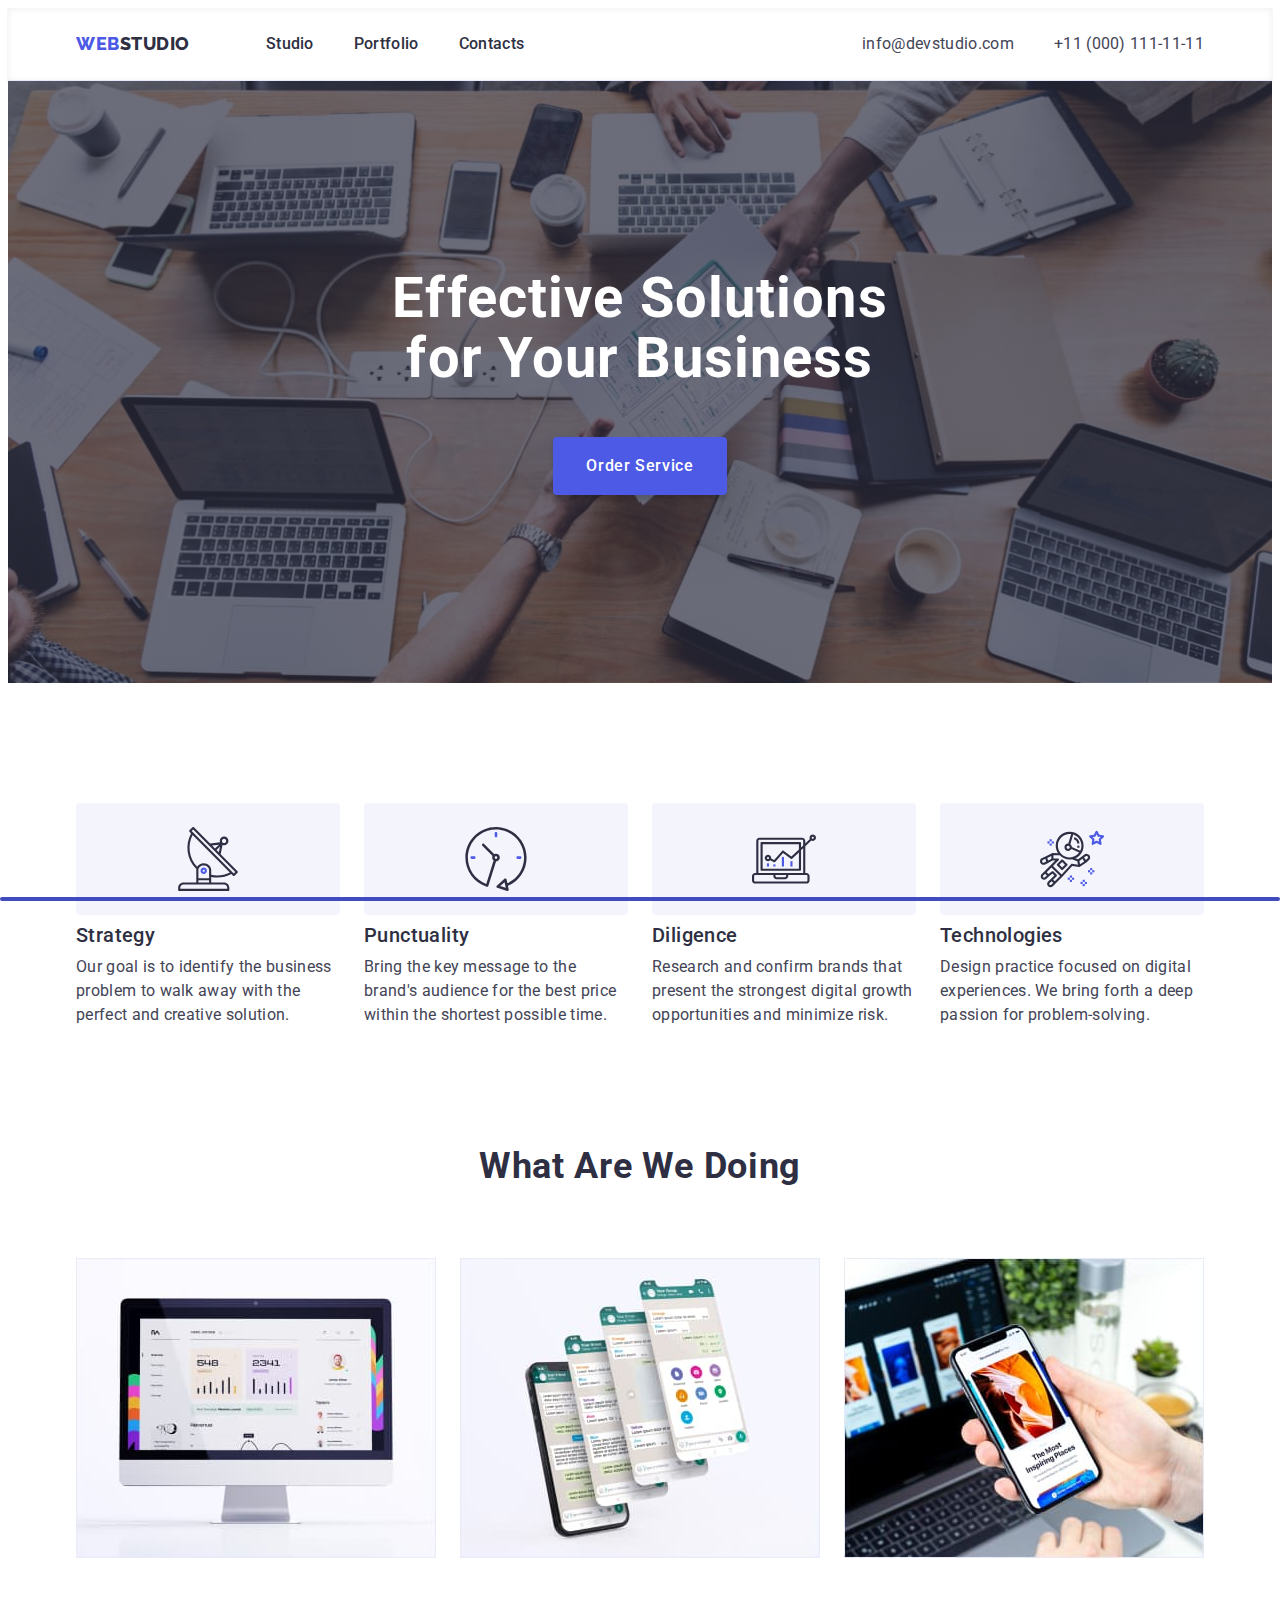
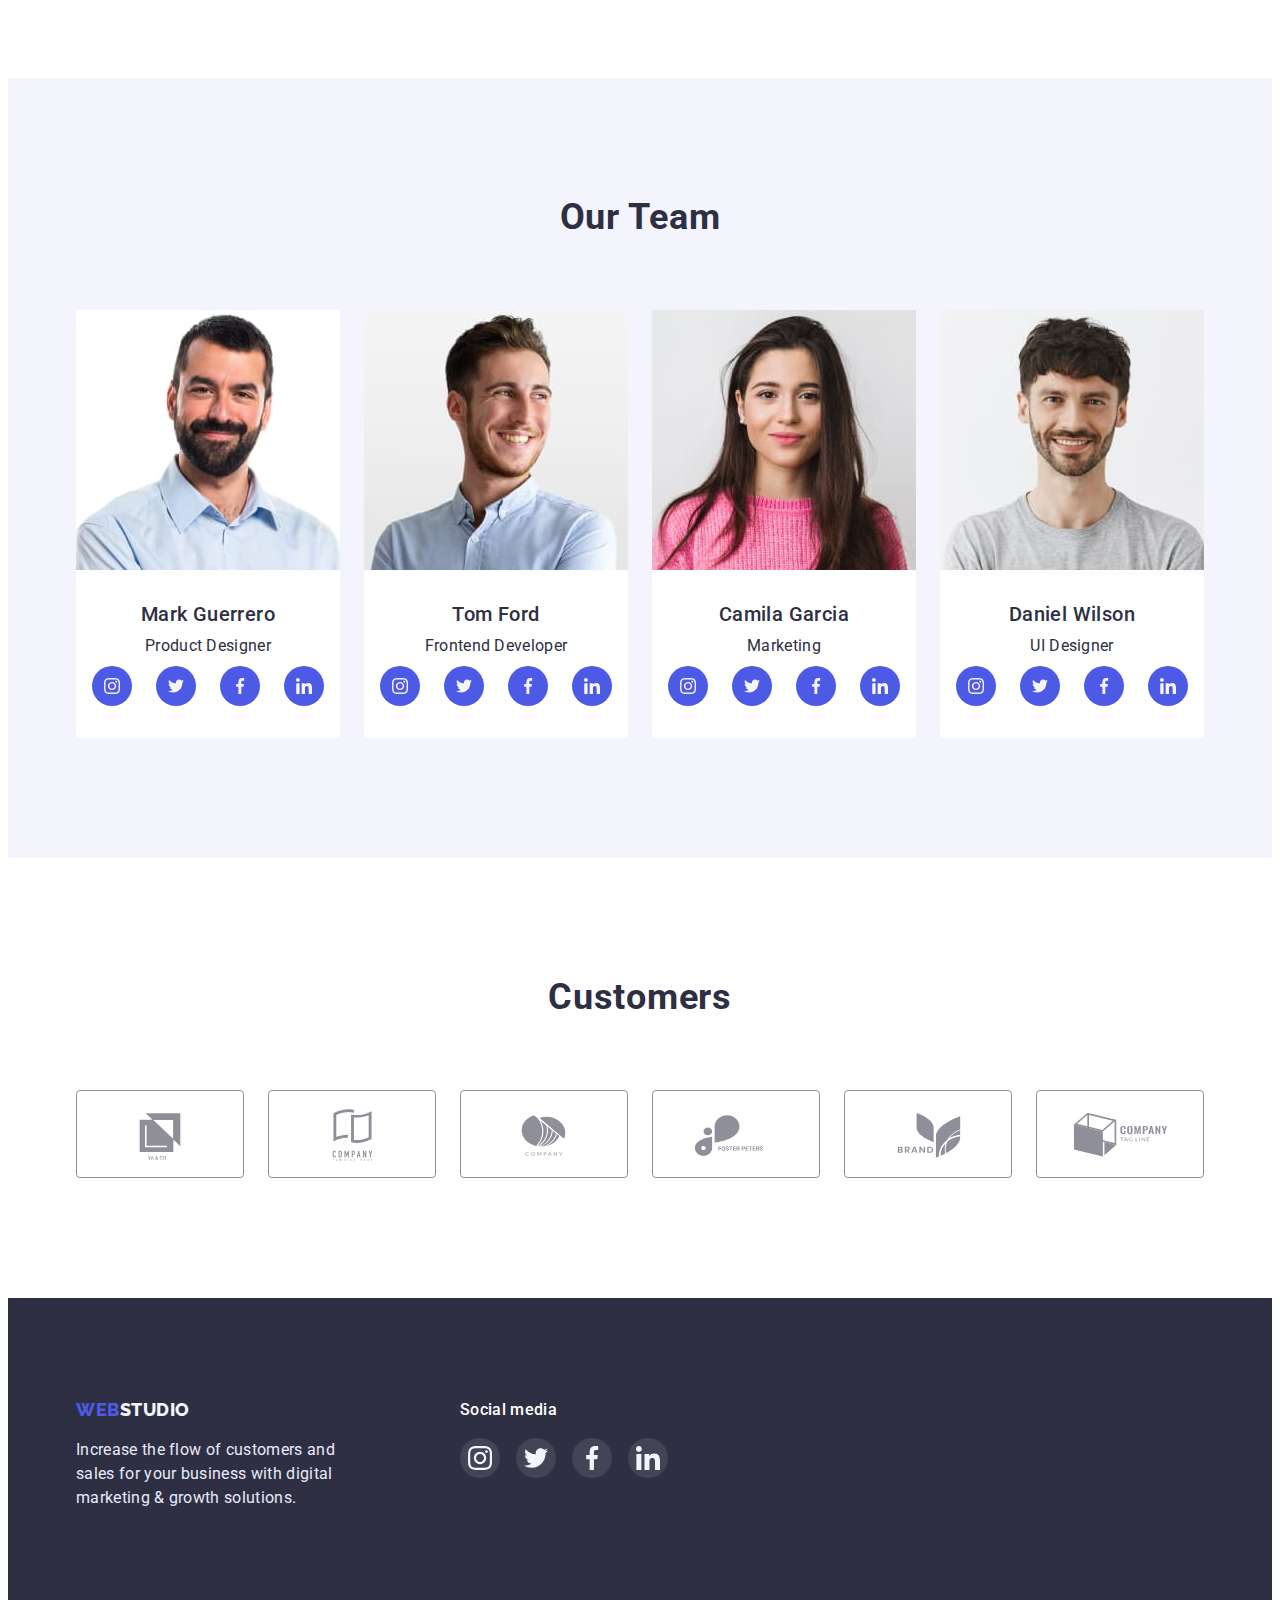
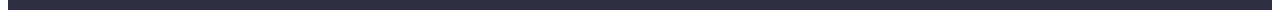
==== index.html @ 464c11f9 "Initial commit" ====
<!DOCTYPE html>
<html lang="en">
<head>
    <meta charset="UTF-8">
    <meta http-equiv="X-UA-Compatible" content="IE=edge">
    <meta name="viewport" content="width=device-width, initial-scale=1.0">
    <title>Domashka1</title>
    <link href="https://fonts.googleapis.com/css2?family=Raleway:wght@800&family=Roboto:wght@400;500;700;900&display=swap" rel="stylesheet">
    <link rel="stylesheet" href="https://cdnjs.cloudflare.com/ajax/libs/modern-normalize/1.1.0/modern-normalize.min.css" 
    integrity="sha512-wpPYUAdjBVSE4KJnH1VR1HeZfpl1ub8YT/NKx4PuQ5NmX2tKuGu6U/JRp5y+Y8XG2tV+wKQpNHVUX03MfMFn9Q==" 
    crossorigin="anonymous" 
    referrerpolicy="no-referrer" />
    <link rel="stylesheet" href="./css/styles.css"/>

</head>
<body>
<!--Шапка--> 

    <header class="page-header">  
        <div class="container main-header">
            <nav class="main-header" class="link">
         <a href="./index.html" class="logo"><span class="accent">Web</span>Studio</a>
            <ul class="site-nav list">
             <li class="item">
                <a class="nav-link current" href="./index.html">
                    Studio
                </a>
            </li>
             <li class="item"><a class="nav-link" href="./portfolio.html">Portfolio</a></li> 
             <li class="item"><a class="nav-link" href="Contacts">Contacts</a></li>
            </ul>
         </nav>
    
        <address class="address-link"> 
            <ul class="contact-link list">
                <li class="item"> <a href="mailto:info@devstudio.com" class="contact-link">info@devstudio.com</a></li>
                <li class="item"> <a href="tel:+11(000)1111111" class="contact-link">+11 (000) 111-11-11</a></li>
            </ul>
        </address>
        </div> 
    </header>
    <!--Герой-->
    <main>
       
        <section class="hero" class="section no-padding">
            <div class="business" class="container">
            <h1 class="hero-title">Effective Solutions for Your Business</h1>
            <button type="button" class="button primary">Order Service</button>
            </div>
         </section>
      
       

        <!--Функції--> 
    
        <section class="advantages" class="section no-padding"> <h2 class="visually-hidden">Наші переваги</h2>
            <div class="container">
        <ul class="strategy list">
            <li class="right icon-vector">
               <h3 class="section-title">Strategy</h3>
                <p class="section-text">Our goal is to identify the business
                    problem to walk away with the perfect and creative solution.</p>
            </li>
            <li class="right icon-cloc">
              <h3 class="section-title">Punctuality</h3>
                <p class="section-text">Bring the key message to the brand's audience for the best price 
                    within the shortest possible time.</p>
            </li>
            <li class="right icon-diagram">
              <h3 class="section-title">Diligence</h3>
              <p  class="section-text">Research and confirm brands that present the strongest digital 
                growth opportunities and minimize risk.</p>
            </li>
            <li class="right icon-astronaut">
            <h3 class="section-title">Technologies</h3>
            <p class="section-text" >Design practice focused on digital experiences. 
                We bring forth a deep passion for problem-solving.</p>
            </li>
         </ul>
        </div>
     </section>

    <!--Переваги -->  

     <section class="we-doing" class="section no-padding">
        <div class="container">
         <h2 class="work-list">What are we doing</h2>
        <ul class="work-card list"> 
            <li>
             <img src="./images/img111.jpg" alt="програмування" width="360">
            </li>
            <li>
                <img src="./images/img(22).jpg" alt="написання кодування" width="360"> 
            </li>
             <li>
               <img src="./images/img(3).jpg" alt="дизайн" width="360">
             </li>
        </ul>
    </div>
     </section>

     <section class="section-team" class="section no-padding" >
       
        <div class="container">
            <div class="team-list"></div>
        <h2 class="work-list">Our Team</h2>
        <ul class="photo-card list">
            <li class="section-personnel">
                <img src="./images/img1.jpg" alt="дизайнер" width="264">

                <div class="pecture-bottom">
                <h3 class="letter-staff">Mark Guerrero</h3>
                <p class="specialty-section">Product Designer</p>
                <ul class="socials-list list">
                    <li class="socials-item">
                        <a class="socials-link" href="">
                            <svg class="socials-icon">
                                <use href="./images/icons.svg#icon-instagram"></use>
                            </svg>
                        </a>
                    </li>
                    <li class="socials-item">
                        <a class="socials-link" href="">
                            <svg class="socials-icon">
                                <use href="./images/icons.svg#icon-twitter"></use> 
                            </svg>
                        </a>
                    </li>
                    <li class="socials-item">
                        <a class="socials-link" href="">
                            <svg class="socials-icon">
                                <use href="./images/icons.svg#icon-facebook"></use> 
                            </svg>
                        </a>
                    </li>
                    <li class="socials-item">
                        <a class="socials-link" href="">
                        <svg class="socials-icon">
                            <use href="./images/icons.svg#icon-linkedin"></use> 
                        </svg>
                        </a>
                    </li>
                </ul>
                </div>
            </li>
            <li class="section-personnel">
                <img src="./images/img2.jpg" alt="розробник" width="264">
                
                <div class="pecture-bottom">
                <h3 class="letter-staff">Tom Ford</h3>
               <p class="specialty-section">Frontend Developer</p>
               <ul class="socials-list">
                  <li class="socials-item">
                    <a class="socials-link" href="">
                        <svg class="socials-icon">
                            <use href="./images/icons.svg#icon-instagram"></use> 
                        </svg>
                    </a>
                </li>
                  <li class="socials-item">
                    <a class="socials-link" href="">
                        <svg class="socials-icon">
                            <use href="./images/icons.svg#icon-twitter"></use> 
                        </svg>
                    </a>
                </li>
                  <li class="socials-item">
                    <a class="socials-link" href="">
                        <svg class="socials-icon">
                            <use href="./images/icons.svg#icon-facebook"></use> 
                        </svg>
                    </a>
                </li>
                  <li class="socials-item">
                    <a class="socials-link" href="">
                        <svg class="socials-icon">
                            <use href="./images/icons.svg#icon-linkedin"></use> 
                        </svg>
                    </a>
                </li>
            </ul>
                </div>
            </li>
            <li class="section-personnel">
                <img src="./images/img3.jpg" alt="маркетолог" width="264">
                
                <div class="pecture-bottom">
                <h3 class="letter-staff">Camila Garcia</h3>
               <p class="specialty-section">Marketing</p>
               <ul class="socials-list">
                  <li class="socials-item">
                    <a class="socials-link" href="">
                        <svg class="socials-icon">
                            <use href="./images/icons.svg#icon-instagram"></use> 
                        </svg>
                    </a>
                </li>
                  <li class="socials-item">
                    <a class="socials-link" href="">
                        <svg class="socials-icon">
                            <use a href="./images/icons.svg#icon-twitter"></use> 
                        </svg>
                    </a>
                </li>
                  <li class="socials-item">
                    <a class="socials-link" href="">
                        <svg class="socials-icon">
                            <use href="./images/icons.svg#icon-facebook"></use> 
                        </svg>
                    </a>
                </li>
                  <li class="socials-item">
                    <a class="socials-link" href="">
                        <svg class="socials-icon">
                            <use href="./images/icons.svg#icon-linkedin"></use> 
                        </svg>
                    </a>
                </li>
            </ul>
                </div>
            </li>
            <li class="section-personnel">
                <img src="./images/img4.jpg" alt="головний" width="264">
                
                <div class="pecture-bottom">
                <h3 class="letter-staff">Daniel Wilson</h3>
               <p class="specialty-section">UI Designer</p>
               <ul class="socials-list">
                  <li class="socials-item">
                    <a class="socials-link" href="">
                        <svg class="socials-icon">
                            <use  href="./images/icons.svg#icon-instagram"></use> 
                        </svg>
                    </a>
                </li>
                  <li class="socials-item">
                    <a class="socials-link" href="">
                        <svg class="socials-icon">
                            <use href="./images/icons.svg#icon-twitter"></use> 
                        </svg>
                    </a>
                </li>
                  <li class="socials-item">
                    <a class="socials-link" href="">
                        <svg class="socials-icon">
                            <use href="./images/icons.svg#icon-facebook"></use> 
                        </svg>
                    </a>
                </li>
                  <li class="socials-item">
                    <a class="socials-link" href="">
                        <svg class="socials-icon">
                            <use href="./images/icons.svg#icon-linkedin"></use> 
                        </svg>
                    </a>
                </li>
            </ul>
                </div>
            </li>
        </ul>
    </div>
   </section>
   
   <section class="customers"class="section no-padding">
    <div class="container">
        <h2 class="title">Customers</h2>
    <ul class="customers-list"> 
        <li class="customers-item">
         <a class="information-company" href="">
            <svg class="icons-company">
                <use href="./images/icons.svg#icon-Logo1"></use>
            </svg>
         </a>
         
        </li>
        <li class="customers-item">
            <a class="information-company" href="">
                <svg class="icons-company">
                    <use href="./images/icons.svg#icon-Logo2"></use>
                </svg>
             </a> 
        </li>
        <li class="customers-item">
            <a class="information-company" href="">
                <svg class="icons-company">
                    <use href="./images/icons.svg#icon-Logo3"></use>
                </svg>
             </a>
         </li>
         <li class="customers-item">
            <a class="information-company" href="">
                <svg class="icons-company">
                    <use href="./images/icons.svg#icon-Logo4"></use>
                </svg>
             </a>
         </li>
         <li class="customers-item">
            <a class="information-company" href="">
                <svg class="icons-company">
                    <use href="./images/icons.svg#icon-Logo5"></use>
                </svg>
             </a>
         </li>
         <li class="customers-item">
            <a class="information-company" href="">
                <svg class="icons-company">
                    <use href="./images/icons.svg#icon-Logo6"></use>
                </svg>
             </a>
         </li>
    </ul>
</div>
 </section>

</main>
  
<!--Футер-->
<footer class="footer"> 
    <div class="foot-tex container">
    <div>
    <a href="./index.html" class="logo"><span class="accent">Web</span><span class="logo-footer">Studio</span></a>
    <p class="footer-text">Increase the flow of customers and sales for your business with digital marketing & growth solutions.</p>
</div>

      <div class="container-footer">
        <p class="text-socials">Social media</p>
        <ul class="socials-list-footer">
            <li class="socials-footer">
                <a class="socials-link-footer" href="">
                    <svg class="icon-footer">
                        <use href="./images/icons.svg#icon-instagramf"></use>
                    </svg>
                </a>
            </li>
            <li class="socials-footer">
                <a class="socials-link-footer" href="">
                    <svg class="icon-footer">
                        <use href="./images/icons.svg#icon-twitterf"></use>
                    </svg>
                </a>
            </li>
            <li class="socials-footer">
                <a class="socials-link-footer" href="">
                    <svg class="icon-footer">
                        <use href="./images/icons.svg#icon-facebookf"></use>
                    </svg>
                </a>
            </li>
            <li class="socials-footer">
                <a class="socials-link-footer" href="">
                    <svg class="icon-footer">
                        <use href="./images/icons.svg#icon-linkedif"></use>
                    </svg>
                </a>
            </li>
        </ul>
      </div>
        
    </div>
</footer>
</body>
</html>
---- css/styles.css ----
/* Стилі для STUDIO*/

/* колір основного тексту  #434455 */
/* колір другорядного тексту #2E2F42 */
/* білий текст #FFFFFF */
/* акцент #4D5AE5 */
/* колір фону макету там де контакти #FFFFFF */
/* колір фону #F4F4FD */
/* колір фону там де кнопка/футер #2E2F42 */
/* другорядний колір фону макету/фотокартки #F4F4FD */
/* лого #F4F4FD */
/* лого #4D5AE5 */
/* лого #2E2F42 */
/* text-footer*/
/* customers-color */
/* колір основного тексту #2E2F42 */
/* колір другорядного тексту #434455 */
/* колір фону макету #FFFFFF */
/* footer #2E2F42 */  
/* білий текст #E7E9FC */
/* logo #F4F4FD */
/* кнопка активна #404BBF */
/* неактивна кнопка #4D5AE5 */
:root {
    --primary-text-color: #434455;
    --title-text-color: #2E2F42;
    --accent-color: #4D5AE5;
    --text-white-color: #FFFFFF;
    --secondary-fond-color: #2E2F42;
    --secondary-color-photocard: #F4F4FD;
    --text-color-footer: #E7E9FC;
    --customers-color: #8E8F99;
    
    --main-color-text: #2E2F42;
    --color-secondary-text: #434455;
    --color-maket: #FFFFFF;
    --color-footer: #2E2F42;
    --color-button-active: #404BBF;
}

img{
    display: block;
    max-width: 100%;
    height: auto;
}

* {box-sizing: border-box;
}




.list {
    padding: 0; 
    margin: 0;  
    list-style: none;
   }



p,
h1,
h2,
h3,
h4,
ul {
 margin-top: 0;
 margin-bottom: 0;
}


.page-header {
    border-bottom: 1px solid #e7e9fc;
    box-shadow: inset 0px 1px 6px 0px rgba(46, 47, 66, 0.08), 
                      0px 1px 1px 0px rgba(46, 47, 66, 0.16),
                      0px 2px 1px 0px  rgba(46, 47, 66, 0.08);
}

.main-header {
    display: flex;
    align-items: center;
}





.container {
   margin-left: auto;
    margin-right: auto;
    width: 1158px;
    padding-left: 15px;
    padding-right: 15px;
     }
  


body {
font-size: 16px;   
background-color: var(--text-white-color);
color: var(--secondary-fond-color);
font-family: Roboto, sans-serif;
}

/* logo */

.logo {
    font-family: 'Raleway';
    font-weight: 800;
    font-size: 18px;
    line-height: 1.33;
    letter-spacing: 0.03em;
    text-transform: uppercase;
    color:var(--title-text-color); 
    text-decoration: none; 
    margin-right: 76px;
    }


/* nav-link*/
.nav-link .curent{
    color: #404BBF;
}
.current::after {

    content: "";
    position: absolute;
    display: block;
    left: 0;
    bottom: -1px;
    height: 4px;
    width: 100%;
    border-radius: 2px;
    background-color: #404BBF;
}

.nav-link{

    font-weight: 500;
    line-height: 1.5;
    letter-spacing: 0.02em;
    color: var(--secondary-fond-color);
    text-decoration: none;
    display: flex;
    padding-top: 24px;
    padding-bottom: 24px;
    display: block;
    font-size: 16px;
  }
     .nav-link.curent{
        color: #404BBF;
     }
                

 .site-nav .item{

 }

 .site-nav {         /* в ряд*/
    display: flex; 
    gap: 40px;                       
}


/*.site-nav .item:last-child { 
    margin-right: 0;
    } */

 .site-nav li {
      /* відстань між ними*/
        }

  /* .site-nav .item:not(:last-child) {
    margin-right: 40px; }   */
     
  
   .site-nav  .item + .item {

   }



   .contact-link .item + .item {
    margin-left: 40px;
   }


   .photo-card{
    display: flex;
    gap: 24px;
   }

   .work-card{
   display: flex;
   gap: 24px;
    }

    












    .nav-link:hover{
     color:#404BBF;
       }
    .nav-link:focus{
        color:#404BBF;

    }  

/* contact-link */

.contact-link {
    line-height: 1.5;
    letter-spacing: 0.02em;
    color: var(--primary-text-color);
    text-decoration: none;
    display: flex;
    margin-left: auto;
   }

   .address-link{
    display: flex;
    margin-left: auto;
    font-style: normal;
   }



   .contact-link:hover{
   color: #404BBF;
   }
 
   /* Hero */  

   .hero-title {
    font-weight: 700;
    font-size: 56px;
    line-height: 1.07; 
    letter-spacing: 0.02em;
    color: var(--text-white-color);
    max-width: 496px;
    margin: 0 auto;
    } 

   .hero {
    text-align: center;
    margin-top: 0;
   ; 
     
    max-width: 1440px;
    margin-left: auto;
    margin-right: auto;
    padding: 188px 0;
     
    background-image: linear-gradient(
      to right, 
      rgba(46, 47, 66, 0.7), 
      rgba(46, 47, 66, 0.7)
    ),  
     url(../images/people-office\(1\).jpg);
     background-color:var(--title-text-color);
    background-size: cover;
    background-position: center;
    background-repeat: no-repeat;
   }

 
   .business{
    width: 1158px;
    margin: 0 auto;
    padding-left: 15px;
    padding-right: 15px;
   }





      /* Button */
   
    .button.primary {
    text-align: center;
    font-size: 16px;
    font-family: Roboto, sans-serif;
    color: var(--text-white-color);
    background-color: var(--accent-color);
    border-radius: 4px;
    padding: 16px 32px;
    border: 1px solid transparent;
    margin-top: 48px;
    box-shadow: 0px 4px 4px rgba(0, 0, 0, 0.15); 
    line-height: 1.5;
    letter-spacing: 0.04em;
    cursor: pointer;
    font-weight: 500;
    }
   

.button.primary:hover,
.button.primary:focus{
   background-color:#404BBF;
   color: #FFFFFF;
}
    

.buttons{
        display: flex;
        justify-content: center;
        gap: 24px;
}




    
.poitner{
    cursor: pointer;
}




     /* Section */

       

    .strategy{
        display: flex;
        gap: 24px;
    }

.right{
    width: 264px;
}

 
   
   .right::before{
    display: block;
    content:"";
   height: 112px;
   outline: 1px;
   background-color:#F4F4FD;
   border-radius: 4px;
   background-repeat: no-repeat;
   background-position: center;
   margin-bottom: 8px;
 }
 .icon-vector::before{
    background-image: url(../images/group.svg.svg);
 }
.icon-cloc::before{
    background-image: url(../images/clock.svg.svg);
}
.icon-diagram::before{
    background-image: url(../images/diagram.svg.svg);
}
.icon-astronaut::before{
    background-image: url(../images/astronaut.svg.svg);
}




.advantages{
    padding-top: 120px;
    padding-bottom: 120px;
}


.we-doing{
    padding-bottom: 120px;
}


.section-team{
    top: 1548px;
    background:var(--secondary-color-photocard);
    padding-top: 120px;
    padding-bottom: 120px;
     }







    .visually-hidden{

    position: absolute;
    white-space: nowrap;
    width: 1px;
    height: 1px;
    overflow: hidden;
    border: 0;
    padding: 0;
    clip: rect(0 0 0 0);
    clip-path: inset(50%);
    margin: -1px

    }

.section{
padding-top: 120px;
padding-bottom: 120px;
}
  
.section.no-padding{
    padding-top: 0;
    padding-bottom: 0;
}

    .section-text{
    line-height: 1.5;
    letter-spacing: 0.02em;
     color: var(--primary-text-color);   
    }

    .section-title{
        margin-bottom: 8px;
        font-weight: 500;
        font-size: 20px;
        line-height: 1.2;
        letter-spacing: 0.02em;
        text-transform: capitalize;
        color: var(--secondary-fond-color);   
        }

      /* Work-list*/ 

    .work-list{
        margin-top: 0;
        margin-bottom: 72px;
        font-weight: 700;
        font-size: 36px;
        line-height: 1.1;
        text-align: center;
        letter-spacing: 0.02em;
        text-transform: capitalize;
        color: var(--secondary-fond-color);

         }
        

     .section-personnel{
        background-color: #FFFFFF;
        flex-basis: calc((100% - 72px) / 4 );
        border-radius: 0px 0px 4px 4px;

     }


      .letter-staff{
        margin-top: 0;
        margin-bottom: 8px;
        font-weight: 500;
        font-size: 20px;
        line-height: 1.2;
        text-align: center;
        letter-spacing: 0.02em;
        color: var(--secondary-fond-color);
                }
                
        .specialty-section{
        margin-top: 0;
        margin-bottom: 8px;
        font-weight: 400;
        font-size: 16px;
        line-height: 1.5;
        text-align: center;
        letter-spacing: 0.02em;
             }



           .title{
            font-size: 36px;
            line-height: 1.11;
            letter-spacing: 0.02em;
            text-transform: capitalize;
            text-align: center;
            margin-bottom: 72px;
            ;
            color:var(--main-color-text);
           }
              .customers-list{
              font-style: normal;
              letter-spacing: 0.2em;
              color: var(--customers-color);
              list-style: none;
              display: flex;
              gap: 24px;
              justify-content: space-between;
              align-items: center;
              padding-left: 0px;
            } 
           .information-company{
            display: flex;
            align-items: center;
            justify-content: center;
            width: 168px;
            height: 88px;
            border: 1px solid var(--customers-color);
            color: var(--customers-color);
            border-radius: 4px;
           } 
           .information-company:hover,
           .information-company:focus{
           border-color:var(--color-button-active);   
           color:var(--color-button-active);
           }
            
            .icons-company{
            fill:currentColor;
            height: 56px;
            width: 104px;
           }
             
            .customers-item{
            width: 168px;
            height: 88px;
           }     
           .customers{
            padding-top: 120px;
            padding-bottom: 120px;
           }
    
            /* Footer */

           .footer {
            display: flex;
            background-color:var(--color-footer);
            padding: 100px 0px;
             }

            .accent{
                color:var(--accent-color);  
              }

              .logo-footer{
                margin-top: 0;
                color:var(--secondary-color-photocard);
            }

    .footer-text {
        margin-top: 0;
        margin-bottom: 0;
        line-height: 1.5;
        letter-spacing: 0.02em;
        width: 264px;
        height: 72px;
        box-sizing: content-box;  
                color:var(--text-color-footer);
                margin-top: 16px;
                  } 

   /* socials footer */ 
   .text-socials{
    font-size: 16px; 
    line-height: 1.5;
    font-weight: 500;
    letter-spacing: 0.02em;
    color: var(--text-white-color);
    margin-bottom: 16px;
   }
    
   .container-footer{
    width: 208px;
    margin-left: 120px;
   }
   
   .foot-tex{
    display:flex;
   }
              .socials-footer{
                    width: 40px;
                    height: 40px;
                  } 
                  
             .socials-list-footer{
              margin: 0;
              padding: 0;
              display: flex;
              gap: 16px;
              list-style: none;
             }

             .icon-footer{
                width: 24px;
                height: 24px;
                fill:var(--secondary-color-photocard)
             }


             .socials-link-footer{
                display: flex;
                align-items: center;
                justify-content: center;
               width: 100%;
               height: 100%;
               background-color: rgba(255, 255, 255, 0.1);
               border-radius: 50%;
              
             } 
             .socials-link-footer:focus{
                background-color: rgba(49, 208, 170, 1);
             }
             .socials-link-footer:hover{
               background-color: rgba(49, 208, 170, 1);
             }
                
            

    .pecture-bottom  {
        padding-bottom: 32px;
        padding-top: 32px;
        padding-right: 16px;
        padding-left: 16px;
    }           
                
     .pecture-portfolio {
        padding-bottom: 32px;
        padding-top: 32px;
        padding-right: 16px;
        padding-left: 16px;
        border-left: 1px solid #E7E9FC;
        border-right: 1px solid #E7E9FC; 
        border-bottom: 1px solid #E7E9FC;  ;
     }
 
      /* section */
                     
      .team-list{
        margin-left: auto;
        margin-right: auto;
      }

      



       /* Social */
     .socials-list{
        display: flex;
        gap: 24px;
        list-style: none;
        justify-content: center;
        padding-left: 0px;
     }



     .socials-item{
       width: 40px;
       height: 40px;
     }

     .socials-link{
        display:flex;
        align-items: center;
        justify-content: center;
      width: 100%;
      height: 100%;
      background-color: var(--accent-color);
      border-radius: 50%;
     }
      .socials-link:hover {
       background-color:#404BBF;
      }
      .socials-link:focus {
        background-color: #404BBF;
      }

     .socials-icon{
      width: 16px;
      height: 16px;
      fill: var(--secondary-color-photocard);
     }


.link-button{
font-family: Roboto, sans-serif;
font-size: 16px;
font-style: normal;
font-weight: 500;
line-height: 1.5;
letter-spacing: 0.04em;
background-color: #F4F4FD;
color: #4D5AE5;
border-radius: 4px;
padding: 12px 24px;
border: 1px solid #e7e9fc; 
cursor: pointer;

}

.portfolio-link:hover, 
.portfolio-link:focus{
    box-shadow: 0px 1px 6px rgb(46 47 66 / 8%),
                0px 1px 1px rgb(46 47 66 / 16%),
                0px 2px 1px rgb(46 47 66 / 8%);         
    } 
     
    .portfolio-link{
        display: block;
    }    

   .portfolio{
    padding-bottom: 120px;
    padding-top: 96px; 
} 

 
.flex-element:hover {
    box-shadow: 0px 2px 1px 0px rgba(46, 47, 66, 0.08),
                0px 1px 1px 0px rgba(46, 47, 66, 0.16),  
                0px 1px 6px 0px rgba(46, 47, 66, 0.08);
}

.flex-element:focus {
    box-shadow: 0px 2px 1px 0px rgba(46, 47, 66, 0.08),
                0px 1px 1px 0px rgba(46, 47, 66, 0.16),  
                0px 1px 6px 0px rgba(46, 47, 66, 0.08);
}


.flex-container {
display: flex;
padding: 0;
row-gap: 48px;
column-gap: 24px;
flex-wrap: wrap;
margin-top: 84px;
}


 .flex-element{
    color: var(--text-color-footer);
flex-basis: calc((100% - 2 * 24px) / 3 );
} 




.link-button:hover,
.link-button:focus {
    color:var(--color-maket);
    background-color:var(--color-button-active);
    border-color: transparent;
    box-shadow: 0px 3px 1px rgba(0, 0, 0, 0.10),
             0px 2px 1px rgba(0, 0, 0, 0.08),
             0px 2px 2px rgba(0, 0, 0, 0.12);
}


 
.poitner{
    cursor: pointer;
}

.link{
    text-decoration: none;
}
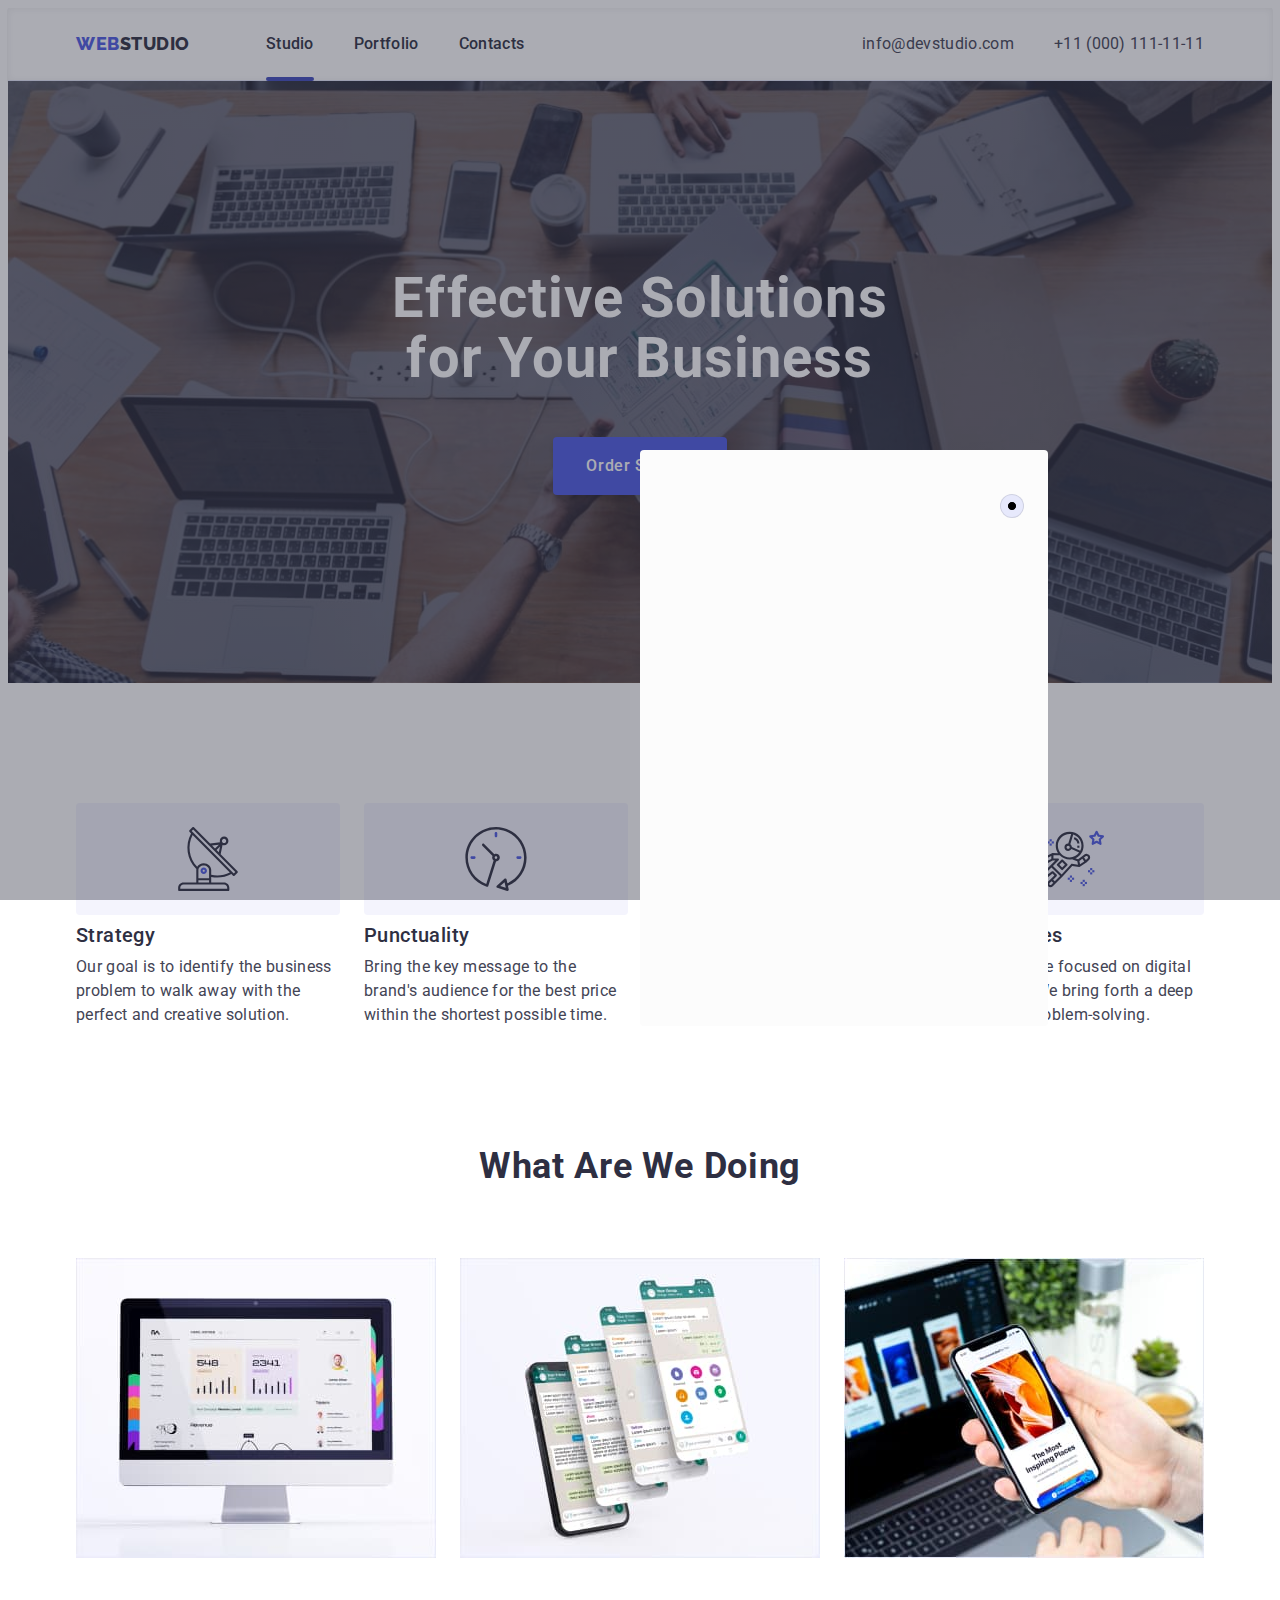
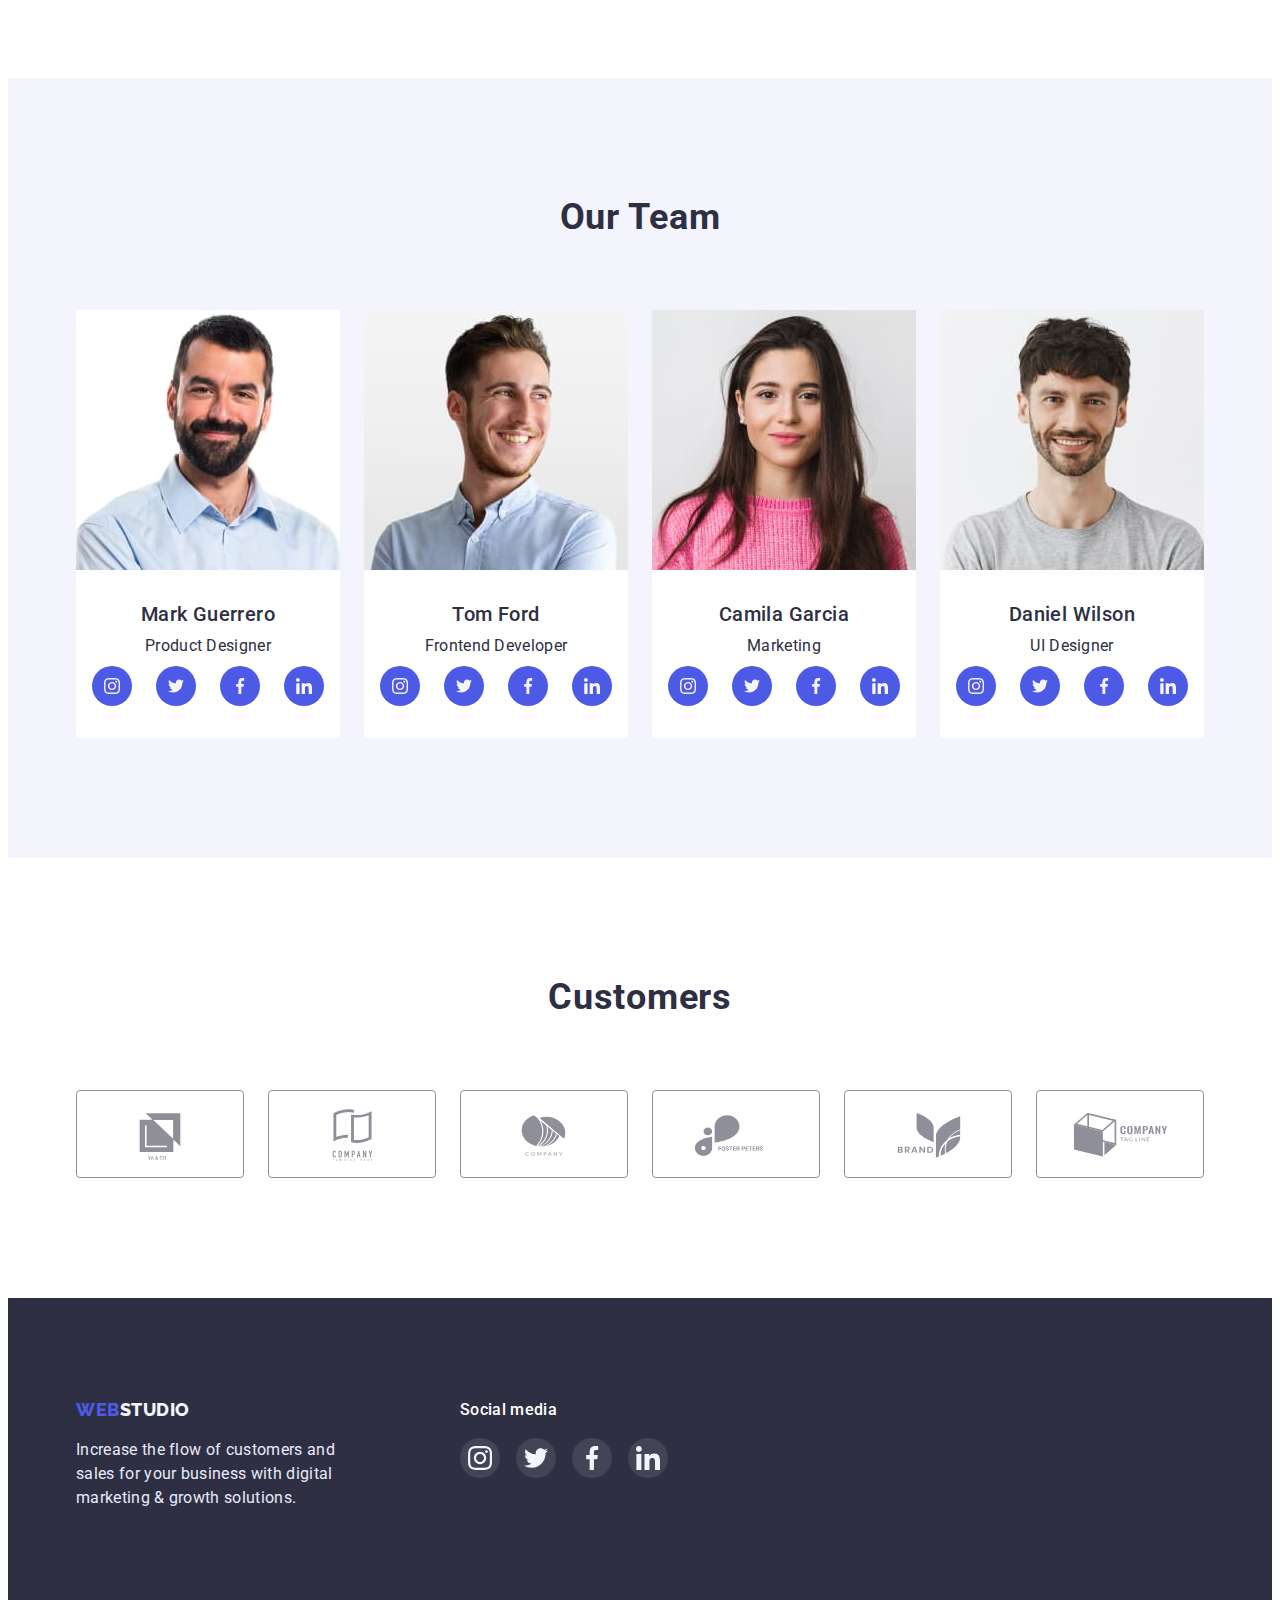
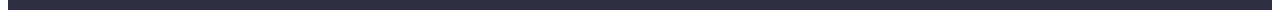
==== commit 748c4b20: "01" ====
--- a/index.html
+++ b/index.html
@@ -45,8 +45,17 @@
         <section class="hero" class="section no-padding">
             <div class="business" class="container">
             <h1 class="hero-title">Effective Solutions for Your Business</h1>
-            <button type="button" class="button primary">Order Service</button>
+            <button type="button" class="button primary" data-modal-open> Order Service</button>
             </div>
+             <div class="backdrop" data-modal>
+             <div class="modal">
+                <button type="button" class="modal-button" data-modal-close> 
+                    <svg class="modal-icon">
+                        <use href="./images/icons.svg#icon-Property-1Default"></use>
+                    </svg>
+            </button>
+             </div>
+          </div>
          </section>
       
        
@@ -358,6 +367,7 @@
         
     </div>
 </footer>
+<script src="./JS modal.js/js modal.js"></script>
 </body>
 </html>
    
--- a/css/styles.css
+++ b/css/styles.css
@@ -21,6 +21,7 @@
 /* logo #F4F4FD */
 /* кнопка активна #404BBF */
 /* неактивна кнопка #4D5AE5 */
+
 :root {
     --primary-text-color: #434455;
     --title-text-color: #2E2F42;
@@ -36,12 +37,14 @@
     --color-maket: #FFFFFF;
     --color-footer: #2E2F42;
     --color-button-active: #404BBF;
+    --transition: 250ms cubic-bezier(0.4, 0, 0.2, 1);
 }
 
 img{
     display: block;
     max-width: 100%;
     height: auto;
+    object-fit: cover;
 }
 
 * {box-sizing: border-box;
@@ -121,8 +124,7 @@
 .nav-link .curent{
     color: #404BBF;
 }
-.current::after {
-
+    .current::after {
     content: "";
     position: absolute;
     display: block;
@@ -225,6 +227,7 @@
     text-decoration: none;
     display: flex;
     margin-left: auto;
+    transition: color 250ms cubic-bezier(0.4, 0, 0.2, 1);
    }
 
    .address-link{
@@ -281,6 +284,66 @@
     padding-right: 15px;
    }
 
+    /* Modal */
+ 
+
+    .backdrop{
+        position: fixed;
+        top: 0;
+        left: 0;
+        width: 100%;
+        height: 100%;
+        background: rgba(46, 47, 66, 0.4);
+        opacity: 1;
+        transition: opacity cubic-bezier(visibility), visibility cubic-bezier(visibility);
+    }   
+
+    .modal{
+        max-width: 408px;
+        max-height: 576px;
+        background-color: #FCFCFC;
+        top: 50%;
+        left: 50%;
+        width: 100%;
+        height: 100%;
+        transform: translate(-50% -50%) scale(1);
+        position: absolute;
+        padding: 20px 0;
+        background: #FCFCFC;
+        box-shadow: 0px 1px 1px rgb (0 0 0 / 14%),
+                    0px 1px 3px rgb (0 0 0 / 12%),
+                    0px 2px 1px rgb (0 0 0 / 20%);
+         border-radius: 4px;
+         opacity: 1;
+         transition: tranform 250ms cubic-bezier(0.4, 0, 0.2, 1);           
+                    
+    }
+
+.modal-button{
+    background: #e7e9fc;
+    border: 1px solid rgba(0, 0, 0, 0.1);
+    border-radius: 50%;
+    height: 24px;
+    width: 24px;
+    display: flex;
+    justify-content: center;
+    align-items: center;
+    cursor: pointer;
+    fill: currentColor;
+    margin: 24px 24px auto auto;
+}
+
+
+
+
+
+.modal-icon{
+    width: 8px;
+    height: 8px;
+}
+
+
+
 
 
 
@@ -302,6 +365,7 @@
     letter-spacing: 0.04em;
     cursor: pointer;
     font-weight: 500;
+    transition:background-color var(--transition)
     }
    
 
@@ -513,6 +577,7 @@
             border: 1px solid var(--customers-color);
             color: var(--customers-color);
             border-radius: 4px;
+            transition: border-color var(--transition), color var(--transition);
            } 
            .information-company:hover,
            .information-company:focus{
@@ -610,6 +675,7 @@
                height: 100%;
                background-color: rgba(255, 255, 255, 0.1);
                border-radius: 50%;
+               transition: box-shadow var(--transition), background-color var(--transition);
               
              } 
              .socials-link-footer:focus{
@@ -673,6 +739,7 @@
       height: 100%;
       background-color: var(--accent-color);
       border-radius: 50%;
+      transition: background-color var(--transition);
      }
       .socials-link:hover {
        background-color:#404BBF;
@@ -701,6 +768,7 @@
 padding: 12px 24px;
 border: 1px solid #e7e9fc; 
 cursor: pointer;
+transition: border var(--transition), background-color var(--transition), color var(--transition), box-shadow var(--transition);
 
 }
 
@@ -711,8 +779,17 @@
                 0px 2px 1px rgb(46 47 66 / 8%);         
     } 
      
+
+.portfolio-link:hover .overlay, 
+.portfolio-link:focus .overlay{
+opacity: 1;
+transform: translate(0, 0);
+}
+
     .portfolio-link{
         display: block;
+    text-decoration: none;
+    transition: box-shadow 250ms var(--transition);
     }    
 
    .portfolio{
@@ -771,57 +848,83 @@
 .link{
     text-decoration: none;
 }
-
-
-
-    
-
-
-
-
-
-
-
-
-
-
-
-
-
-
-
-
-
-
-
-
-
-
-
-
-
-
-
-
-
-
-
-
-
-
-
-
-
-
-
-
-
-
-
-
-
-
-
-
-
-
+.item{
+    position: relative;
+}
+.overlay{
+font-family: "Roboto";
+font-style: normal;
+font-weight: 400;
+font-size: 16px;
+line-height: 1.5;
+letter-spacing: 0.02em;
+position: absolute;
+top: 0;
+left: 0;
+width: 100%;
+height: 100%;
+color: var(--color-maket);
+background-color: var(--color-button-active);
+padding: 40px 32px;
+overflow: auto;
+opacity: 0;
+transform: translate(0, 100%);
+transition: transform var(--transition), opacity var(--transition);
+}
+
+.wrapper {
+    overflow: hidden;
+    position: relative;
+}
+  .wrapper:hover, 
+  .wrapper:focus{
+    transform: translateY(0);
+    opacity: 1;
+  }
+
+
+
+
+
+
+
+
+
+
+
+
+
+
+
+
+
+
+
+
+
+
+
+
+
+
+
+
+
+
+
+
+
+
+
+
+
+
+
+
+
+
+
+
+
+
+
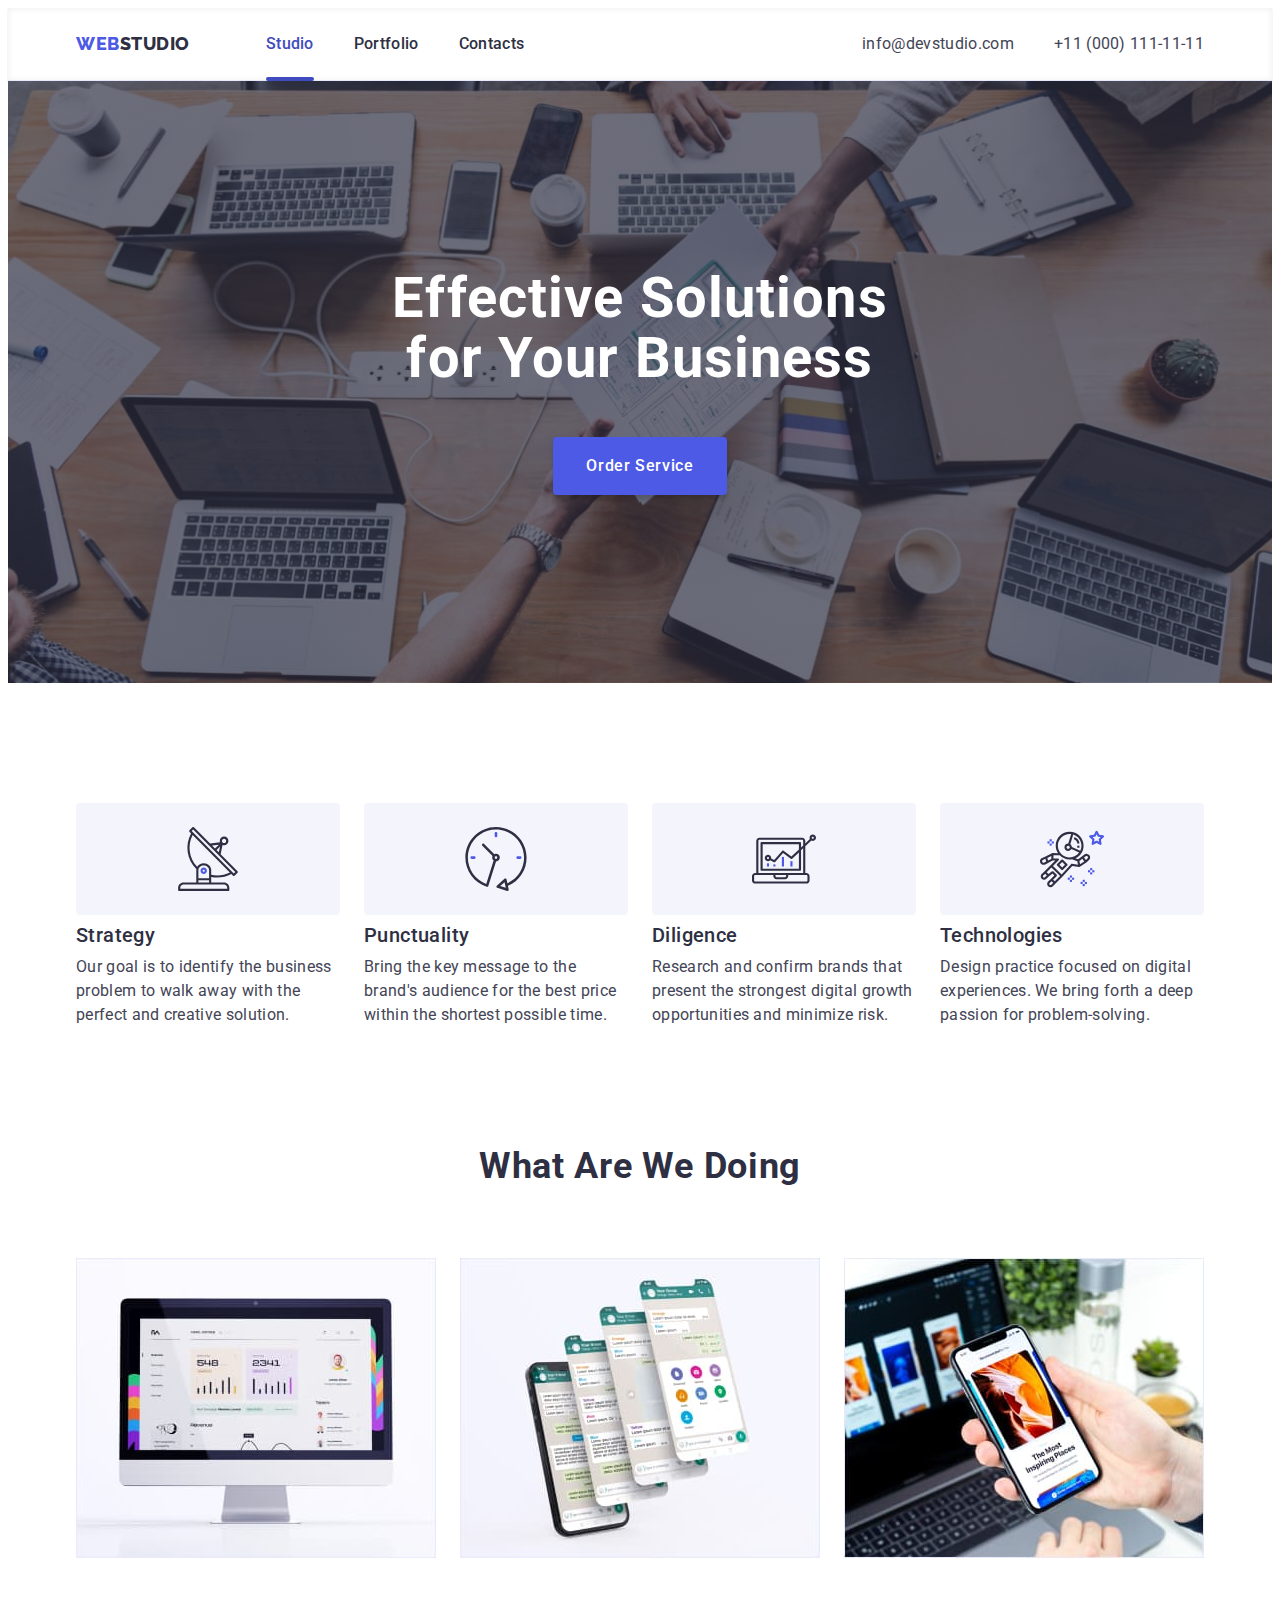
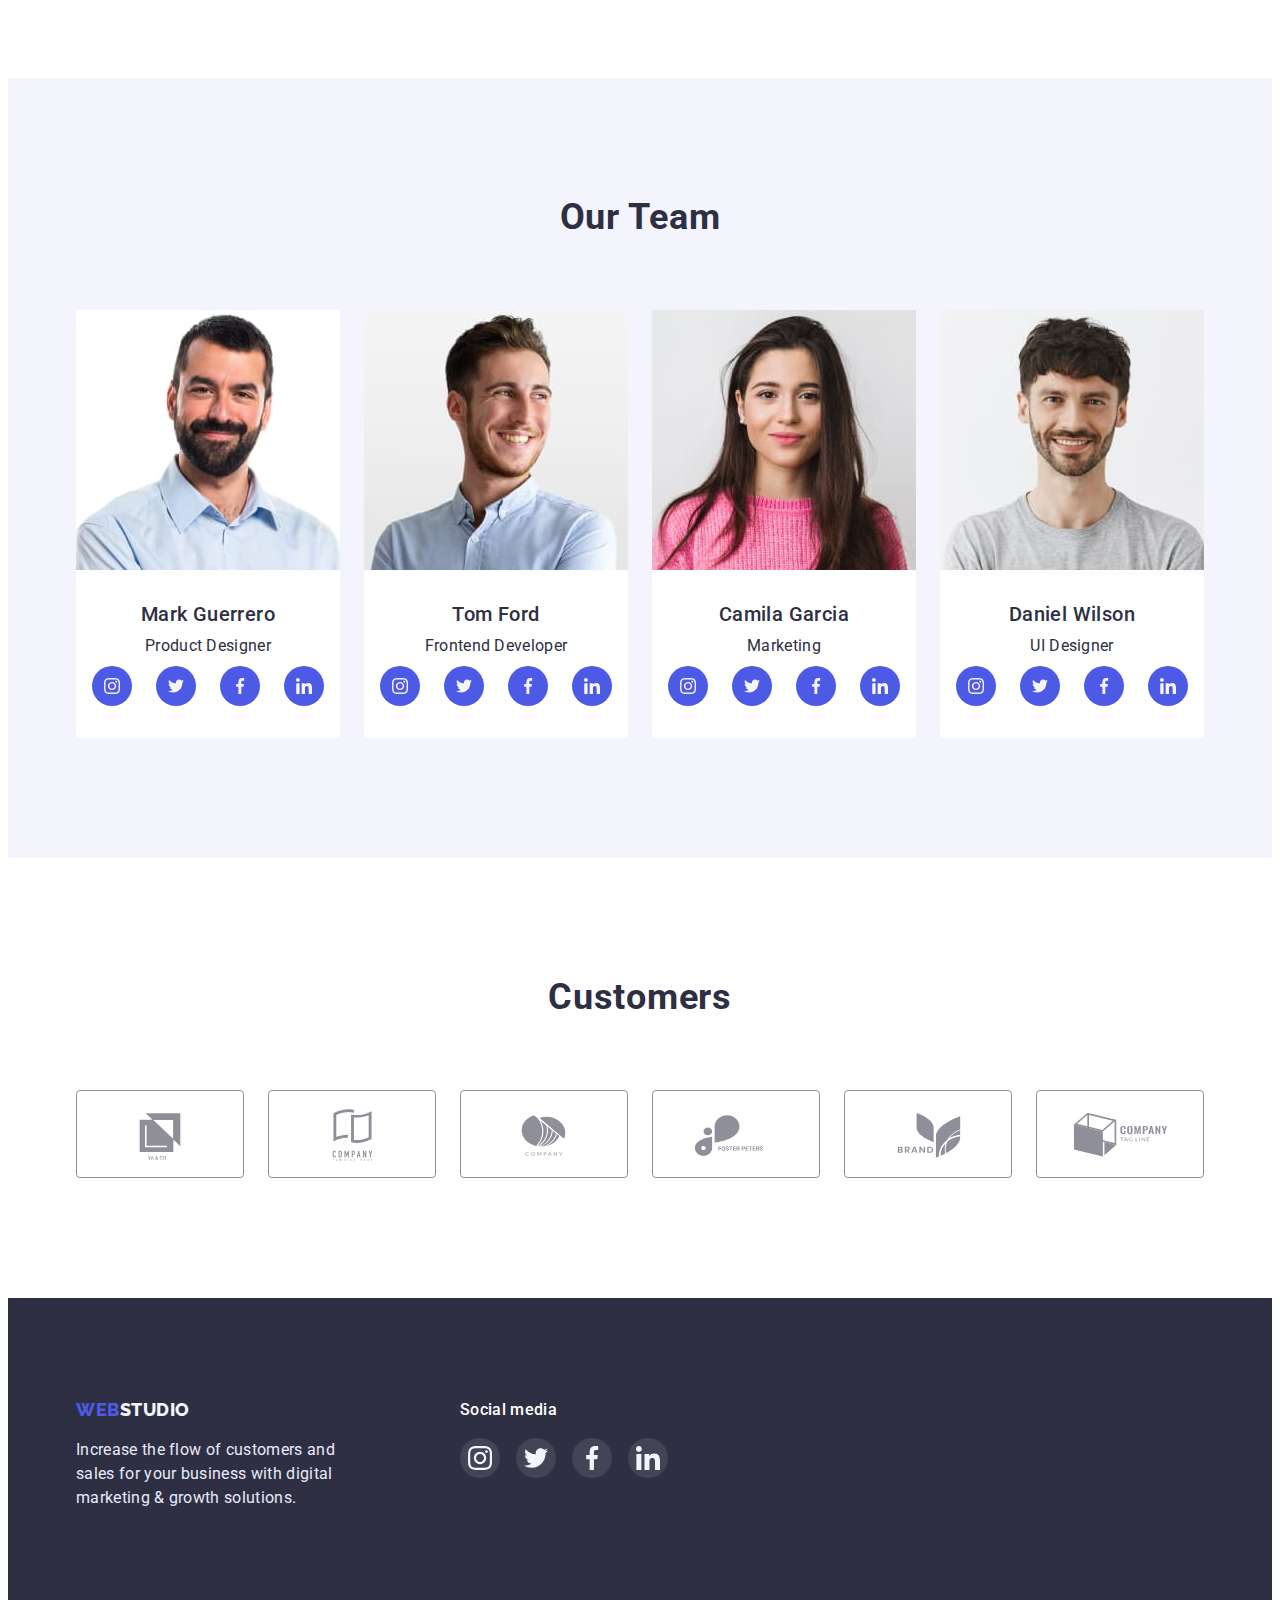
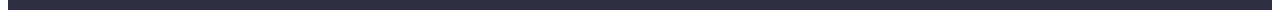
==== commit 140843d1: "хрестик" ====
--- a/index.html
+++ b/index.html
@@ -47,15 +47,6 @@
             <h1 class="hero-title">Effective Solutions for Your Business</h1>
             <button type="button" class="button primary" data-modal-open> Order Service</button>
             </div>
-             <div class="backdrop" data-modal>
-             <div class="modal">
-                <button type="button" class="modal-button" data-modal-close> 
-                    <svg class="modal-icon">
-                        <use href="./images/icons.svg#icon-Property-1Default"></use>
-                    </svg>
-            </button>
-             </div>
-          </div>
          </section>
       
        
@@ -367,6 +358,15 @@
         
     </div>
 </footer>
+<div class="backdrop is-hidden" data-modal>
+    <div class="modal">
+       <button type="button" class="modal-button" data-modal-close> 
+           <svg class="modal-icon">
+               <use href="./images/icons.svg#icon-Property-1Default"></use>
+           </svg>
+   </button>
+    </div>
+ </div>
 <script src="./JS modal.js/js modal.js"></script>
 </body>
 </html>
--- a/css/styles.css
+++ b/css/styles.css
@@ -148,6 +148,7 @@
     padding-bottom: 24px;
     display: block;
     font-size: 16px;
+    transition: color 250ms cubic-bezier(0.4, 0, 0.2, 1);
   }
      .nav-link.curent{
         color: #404BBF;
@@ -204,7 +205,10 @@
 
 
 
-
+.nav-link.current{
+    color: var(--color-button-active);
+
+}
 
 
 
@@ -306,7 +310,7 @@
         left: 50%;
         width: 100%;
         height: 100%;
-        transform: translate(-50% -50%) scale(1);
+        transform: translate(-50%, -50%) scale(1);
         position: absolute;
         padding: 20px 0;
         background: #FCFCFC;
@@ -318,6 +322,14 @@
          transition: tranform 250ms cubic-bezier(0.4, 0, 0.2, 1);           
                     
     }
+
+
+    .backdrop.is-hidden {
+        opacity: 0;
+        pointer-events: none;
+    }
+
+
 
 .modal-button{
     background: #e7e9fc;
@@ -334,7 +346,10 @@
 }
 
 
-
+.modal-button:hover {
+    background-color: var(--color-button-active);
+    fill: var(--text-white-color);
+}
 
 
 .modal-icon{
@@ -675,7 +690,7 @@
                height: 100%;
                background-color: rgba(255, 255, 255, 0.1);
                border-radius: 50%;
-               transition: box-shadow var(--transition), background-color var(--transition);
+               transition: background-color var(--transition);
               
              } 
              .socials-link-footer:focus{
@@ -768,7 +783,7 @@
 padding: 12px 24px;
 border: 1px solid #e7e9fc; 
 cursor: pointer;
-transition: border var(--transition), background-color var(--transition), color var(--transition), box-shadow var(--transition);
+transition: border-color var(--transition), background-color var(--transition), color var(--transition), box-shadow var(--transition);
 
 }
 
